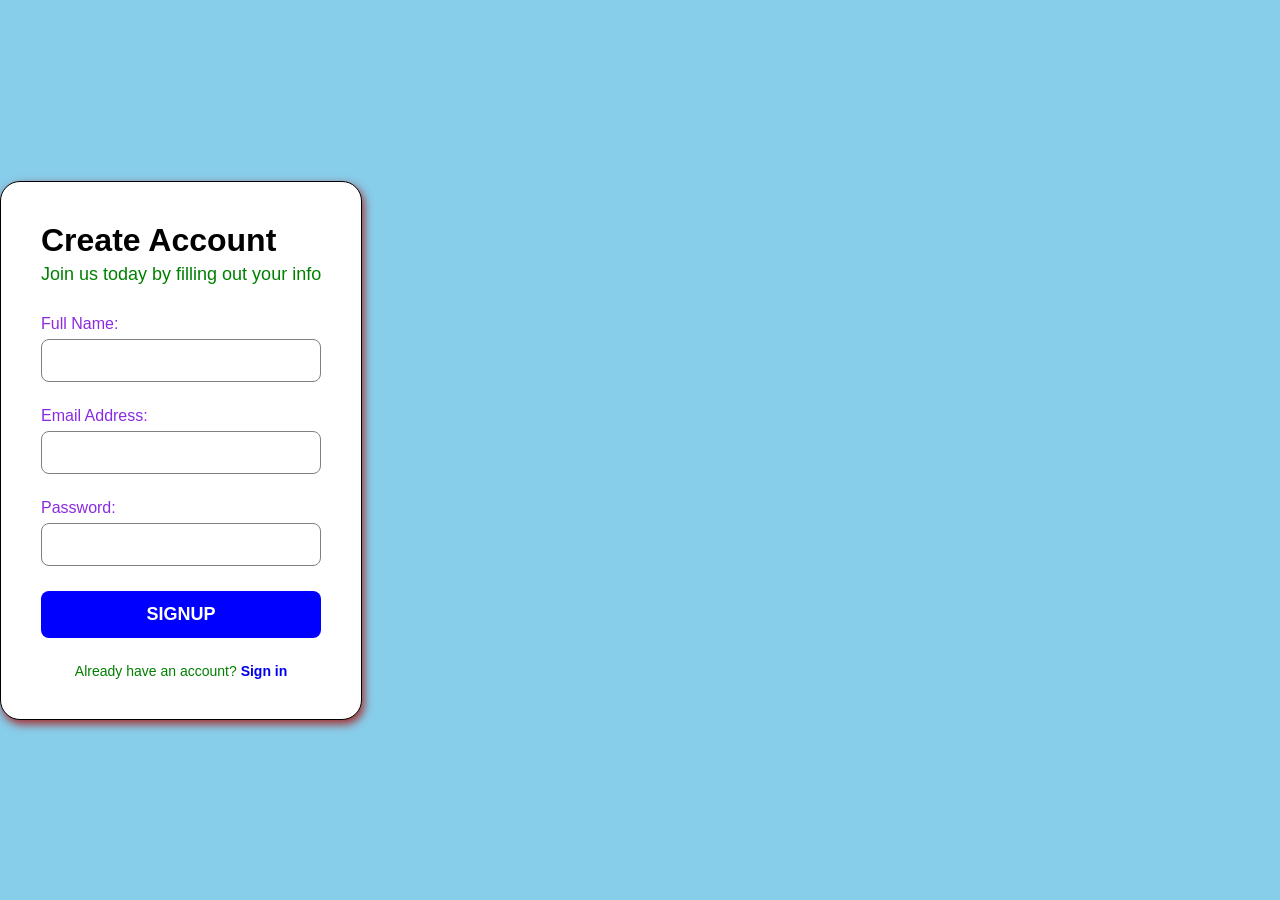
==== Signup.html @ 6dbfa11c "signup-Signin-Pages" ====
<!DOCTYPE html>
<html lang="en">
<head>
    <meta charset="UTF-8">
    <meta name="viewport" content="width=device-width, initial-scale=1.0">
    <link rel="stylesheet" href="./Style.css">
    <title>SIGN UP</title>
</head>
<body>
    <main>
        <div class="form-container">
            <h1>Create Account</h1>
            <p class="subtitle">Join us today by filling out your info</p>
            <form action="">
                <div class="input-group">
                    <label for="fname">Full Name:</label>
                    <input type="text" name="signup-firstname" id="Full Name:">
                </div>
                <div class="input-group">
                    <label for="em">Email Address:</label>
                    <input type="email" name="Signup-email" id="Email Address">
                </div>
                <div class="input-group">
                    <label for="ps">Password:</label>
                    <input type="Password" name="Signup-password" id="Password">
                </div>
                <button type="submit" class="signup-btn">Signup</button>
            </form>
            <p class="switch-text">Already have an account?
                <a href="./Signin.html" class="switch-link">Sign in</a>
            </p>
        </div>
    </main>
    
</body>
</html>
---- Style.css ----
@import url('https://fonts.googleapis.com/css2?family=Poppins:ital,wght@0,100;0,200;0,300;0,400;0,500;0,600;0,700;0,800;0,900;1,100;1,200;1,300;1,400;1,500;1,600;1,700;1,800;1,900&display=swap');

* {
        margin: 0;
        padding: 0;
        box-sizing: border-box;
        font-family: "poppin", sans-serif
    }

body {
    background-color: skyblue;
    display: flex;
    justify-self: center;
    align-items: center;
    min-height: 100vh;
    
}

/* div {
    border: 1px solid red;
} */

#form-box {
    border: 1px solid yellow;
}

#form-container {
    border: 1px solid green;
}

.form-container {
    border: 1px solid black;
    background-color: white;
    width: 100%;
    max-width: 600px;
    border-radius: 20px;
    padding: 40px;
    box-shadow: 2px 4px 10px brown;
}

h1{
    color: black;
    font-size: 60;
    font-weight: 900;
    margin-bottom: 5px;
}

.subtitle {
    color: green;
    font-size: 18px;
    margin-bottom: 30px;
}

.input-group {
    border: 1px ;
    margin-bottom: 25px;
}

.input-group label {
    display: block;
    font-size: 16px;
    color: blueviolet;
    font-weight: 500;
    margin-bottom: 6px;
}

.input-group input {
    width: 100%;
    padding: 12px 15px;
    border-radius: 8px;
    outline: none;
    font-size: 15px;
    border: 1px solid gray;
}
.signup-btn {
    width: 100%;
    padding: 13px;
    background-color: blue;
    border: none;
    border-radius: 8px;
    color: white;
    text-transform: uppercase;
    font-size: 18px;
    font-weight: 600;
    cursor: pointer;
}

.signup-btn:hover {
    background-color: blueviolet;
}

.switch-text {
    text-align: center;
    margin-top: 25px;
    font-size: 14px;
    color: green;

}

.switch-link {
    text-decoration: none;
    font-weight: 600;
    cursor: pointer;
}

.switch-link:hover {
    text-decoration: underline;
    color: red;
}
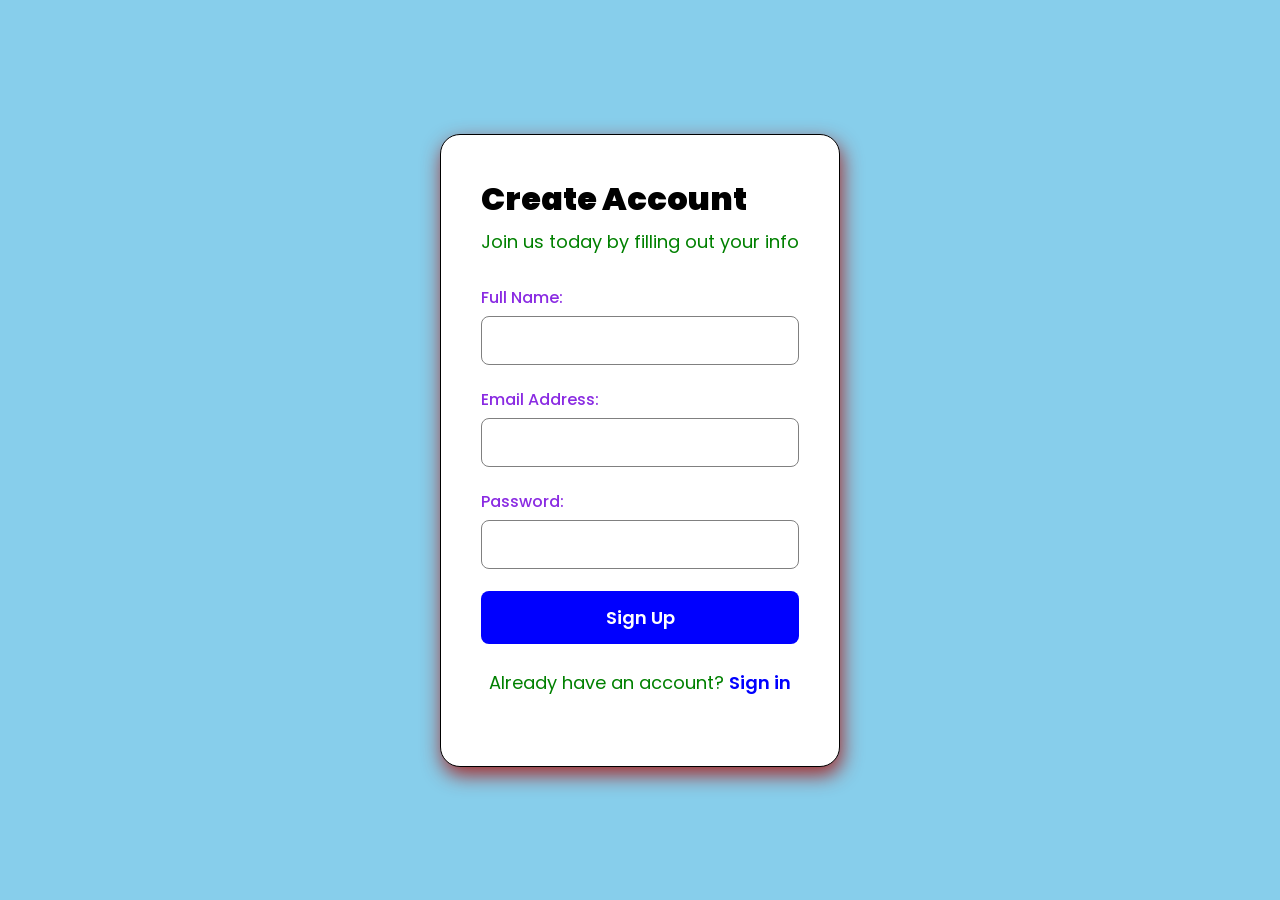
==== commit 9f6b26eb: "updated style.css for signup and signin pages" ====
--- a/Signup.html
+++ b/Signup.html
@@ -8,7 +8,7 @@
 </head>
 <body>
     <main>
-        <div class="form-container">
+        <div class="login-container">
             <h1>Create Account</h1>
             <p class="subtitle">Join us today by filling out your info</p>
             <form action="">
@@ -24,7 +24,7 @@
                     <label for="ps">Password:</label>
                     <input type="Password" name="Signup-password" id="Password">
                 </div>
-                <button type="submit" class="signup-btn">Signup</button>
+                <button type="submit" class="signup-btn">Sign up</button>
             </form>
             <p class="switch-text">Already have an account?
                 <a href="./Signin.html" class="switch-link">Sign in</a>
--- a/Style.css
+++ b/Style.css
@@ -1,112 +1,137 @@
-@import url('https://fonts.googleapis.com/css2?family=Poppins:ital,wght@0,100;0,200;0,300;0,400;0,500;0,600;0,700;0,800;0,900;1,100;1,200;1,300;1,400;1,500;1,600;1,700;1,800;1,900&display=swap');
+@import url('https://fonts.googleapis.com/css2?family=Poppins:wght@400;500;600;700;900&display=swap');
 
 * {
-        margin: 0;
-        padding: 0;
-        box-sizing: border-box;
-        font-family: "poppin", sans-serif
-    }
+    margin: 0;
+    padding: 0;
+    box-sizing: border-box;
+    font-family: "Poppins", sans-serif;
+}
 
 body {
     background-color: skyblue;
     display: flex;
-    justify-self: center;
+    justify-content: center;
     align-items: center;
     min-height: 100vh;
-    
 }
 
-/* div {
-    border: 1px solid red;
-} */
-
-#form-box {
-    border: 1px solid yellow;
-}
-
-#form-container {
-    border: 1px solid green;
-}
-
-.form-container {
+/* Works for both pages */
+.form-container,
+.login-container {
     border: 1px solid black;
     background-color: white;
     width: 100%;
-    max-width: 600px;
+    max-width: 400px;
     border-radius: 20px;
     padding: 40px;
-    box-shadow: 2px 4px 10px brown;
+    box-shadow: 2px 8px 20px brown;
 }
 
-h1{
+/* Title */
+h1 {
     color: black;
     font-size: 60;
     font-weight: 900;
     margin-bottom: 5px;
 }
 
-.subtitle {
+/* Subtitle / paragraph under title */
+.subtitle,
+.login-container p,
+.form-container > p {
     color: green;
     font-size: 18px;
     margin-bottom: 30px;
 }
 
+/* Input groups */
 .input-group {
-    border: 1px ;
+    border: 1px;
     margin-bottom: 25px;
 }
 
 .input-group label {
     display: block;
     font-size: 16px;
+    font-weight: 500;
     color: blueviolet;
-    font-weight: 500;
     margin-bottom: 6px;
 }
 
 .input-group input {
     width: 100%;
     padding: 12px 15px;
+    border: 1px solid grey;
     border-radius: 8px;
+    font-size: 15px;
     outline: none;
-    font-size: 15px;
-    border: 1px solid gray;
 }
-.signup-btn {
+
+.input-group input:focus {
+    border-color: blue;
+}
+
+/* Buttons */
+.signup-btn,
+.Signin-btn,
+button[type="submit"] {
     width: 100%;
     padding: 13px;
     background-color: blue;
+    color: white;
     border: none;
     border-radius: 8px;
-    color: white;
-    text-transform: uppercase;
     font-size: 18px;
     font-weight: 600;
     cursor: pointer;
+    text-transform: capitalize;
 }
 
-.signup-btn:hover {
+.signup-btn:hover,
+.Signin-btn:hover,
+button[type="submit"]:hover {
     background-color: blueviolet;
 }
 
+/* Switch text (Already have account? / Don't have account?) */
 .switch-text {
     text-align: center;
     margin-top: 25px;
-    font-size: 14px;
-    color: green;
-
+    font-size: 15px;
+    color:green;
 }
 
-.switch-link {
+.switch-text a,
+.switch-link,
+.sw-link {
+    color: blue;
     text-decoration: none;
     font-weight: 600;
-    cursor: pointer;
 }
 
-.switch-link:hover {
+.input-group{
+    margin-bottom: 22px;
+    position: relative;
+}
+
+.Forget-link {
+    display: block;
+    text-align: right;
+    margin-top: 5px;
+    font-size: 15px;
+    color: blue;
+    text-decoration: none;
+    font-weight: 500;
+}
+
+.Forget-link:hover {
     text-decoration: underline;
     color: red;
 }
 
-
-
+.switch-text a:hover,
+.switch-link:hover,
+.sw-link:hover {
+    text-decoration: underline;
+    color: red;
+}
